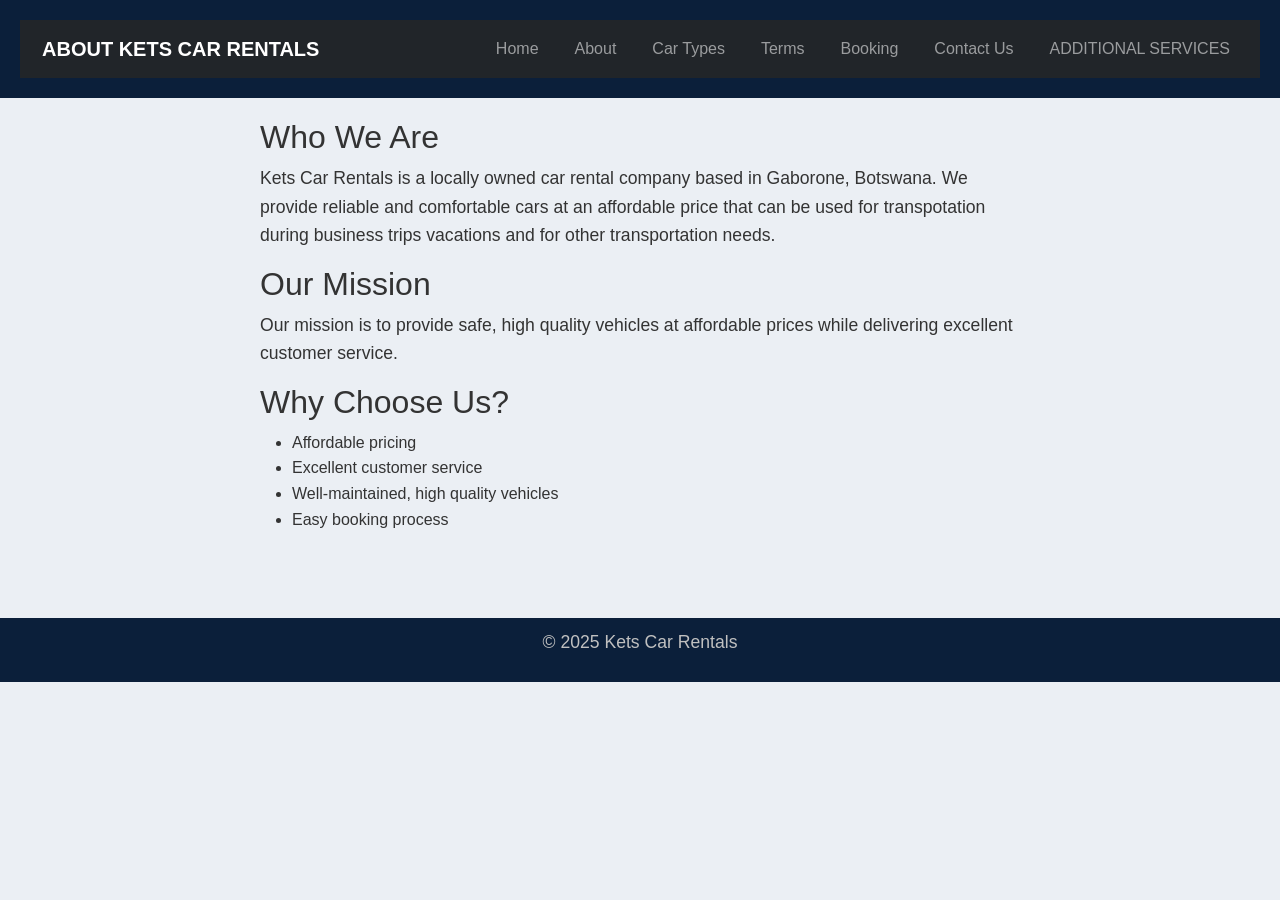
==== about.html @ 59f276b6 "deleted price.html and updated index.html about.html car.html bookings.html additional.html contact." ====
<!DOCTYPE html>
<html lang="en">
    <head>
        <meta charset="UTF-8">
        <meta name="viewport" content="width=device-width, initial-scale=1.0">
        <title>ABOUT KETS CAR RENTALS</title>
        <!-- Bootstrap CSS --> 
        <link href="https://cdn.jsdelivr.net/npm/bootstrap@5.3.0/dist/css/bootstrap.min.css" rel="stylesheet"> 
        <!-- Custom CSS --> 
        <link rel="stylesheet" href="style.css">
        </head>
        <body>
            <header>
                <nav class="navbar navbar-expand-lg navbar-dark bg-dark">
                    <div class="container-fluid">
                         <a class="navbar-brand" href="about.html">ABOUT KETS CAR RENTALS</a>
                         <button class="navbar-toggler" type="button" data-bs-toggle="collapse" data-bs-target="#collapsibleNavbar"> 
                            <span class="navbar-toggler-icon"></span>
                            </button>
                           <div class="collapse navbar-collapse" id="collapsibleNavbar"> 
                             <ul class="navbar-nav ms-auto">  
                                <li class="nav-item">
                                    <a class="nav-link" href="index.html">Home</a>
                                </li>
                                <li class="nav-item">
                                    <a class="nav-link" href="about.html">About</a>
                                </li>
                                <li class="nav-item">
                                    <a class="nav-link" href="car.html">Car Types</a>
                                </li>
                                <li class="nav-item">
                                    <a class="nav-link" href="terms.html">Terms</a>
                                </li>
                                <li class="nav-item">
                                    <a class="nav-link" href="bookings.html">Booking</a>
                                </li>
                                <li class="nav-item">
                                    <a class="nav-link" href="contact.html">Contact Us</a>
                                </li>
                                 <li class="nav-item">
                                        <a class="nav-link" href="additional.html">ADDITIONAL SERVICES</a>
                                    </li>
                                </ul>
                                </div>
                                </div>
                                </nav>
                </header>
                <main>
                    <h2>Who We Are</h2>
                    <p>Kets Car Rentals is a locally owned car rental company based in Gaborone, Botswana.
                        We provide reliable and comfortable cars at an affordable price that can be used for transpotation during
                        business trips vacations and for other transportation needs.
                    </p>
                    <h2>Our Mission</h2>
                    <p> Our mission is to provide safe, high quality vehicles at affordable prices while delivering
                        excellent customer service.
                    </p>
                    <h2>Why Choose Us?</h2>
                    <ul>
                        <li>Affordable pricing</li>
                        <li>Excellent customer service</li>
                        <li>Well-maintained, high quality vehicles</li>
                        <li>Easy booking process</li>
                    </ul>
                </main>
                <footer>
                    <p>&copy; 2025 Kets Car Rentals</p>
                </footer>
                 <!-- Bootstrap JS and dependencies --> 
        <script src="https://cdn.jsdelivr.net/npm/bootstrap@5.3.0/dist/js/bootstrap.bundle.min.js"></script> 
                </body>
                </html>
---- style.css ----
body {
     font-family: Arial,sans-serif;
     color: #333;
     background-color: #ebeff4;
     margin: 0;
     padding: 0;
     line-height: 1.6;
}
header{
    background-color: #0b1f3a;
    color: white;
    padding: 20px;
    text-align: center;
}
header h1{
    margin: 0;
}
nav a{
    color: #c0c0c0;
    text-decoration: none;
    margin: 0 10px;
    font-weight: bold;
    transition: 0.3s;
}
nav a:hover{
    text-decoration: underline;
    color: white;
}
.card,
.car,
.form-container{
    background-color: white;
    padding: 25px;
    margin-bottom: 30px;
    border-radius: 10px;
    box-shadow: 0 4px 12px rgba(0, 0, 0, 0.08);
    transition: 0.3s;
    text-align: center;
}
main{
    padding: 20px;
    max-width: 800px;
    margin: 0 auto;
}
footer{
    clear:both;
    display: block;
    width: 100%;
    background-color: #0b1f3a;
    color: #c0c0c0;
    text-align: center;
    padding: 10px;
    margin-top: 50px;
}

.row{
    margin: 8px -16px;
}
.row > .column{
    padding: 8px;
}

.row:after {
    content: "";
    display: table;
    clear: both;
}
.content{
    background-color: white;
    padding: 10px;
}
button:hover{
    background-color: #0b1f3a;
    color: white;
    padding: 10px 20px;
    border-radius: 6px;
    transition: 0.5s;
}
input,
select,
textarea{
    padding: 10px;
    border-radius: 5px;
    border: 1px solid #ccc;
}
input:focus{
    border-color: #0b1f3a;
}
p{
    font-size: 1.1em;
}
a{
    color: #c0c0c0;
    text-decoration: none;
}
a:hover{
    text-decoration: underline;
}
main a[href^="mailto:"] {
    color: blueviolet;
    font-weight: bold;
}
table {
  border-collapse: collapse;
  width: 100%;
}
th, td{
text-align: center;
padding: 8px;
}
tr:nth-child(even){background-color: #9a7070;}

*{
    box-sizing: border-box;
}
.column {
    float: left;
    width: 33.3%;
    padding: 8px
}
.price{
    list-style-type: none;
    border: 1px solid #302d2d;
    margin: 0;
    padding: 0;
    -webkit-transition: 0.3s;
    transition: 0.3s;
}
.price:hover {
    box-shadow: 0 8px 12px 0 rgba(0, 0, 0, 0.2)
}
.price .header {
    background-color: #0b1f3a;
    color: #c0c0c0;
    font-size: 25px;
}
.price li {
    border-bottom: 1px solid #bcb6b6;
    padding: 20px;
    text-align: center;
}
.price .grey{
    background-color: #bcb6b6;
    font-size: 20px;
}
.button:hover {
    background-color: #0b1f3a;
    border: none;
    color: #ccc;
    padding: 10px 25px;
    text-align: center;
    text-decoration: none;
    font-size: 18px;
    transition: 0.3s;
}
@media only screen and (max-width: 600px) {
    .column {
        width: 100%;
    }
}
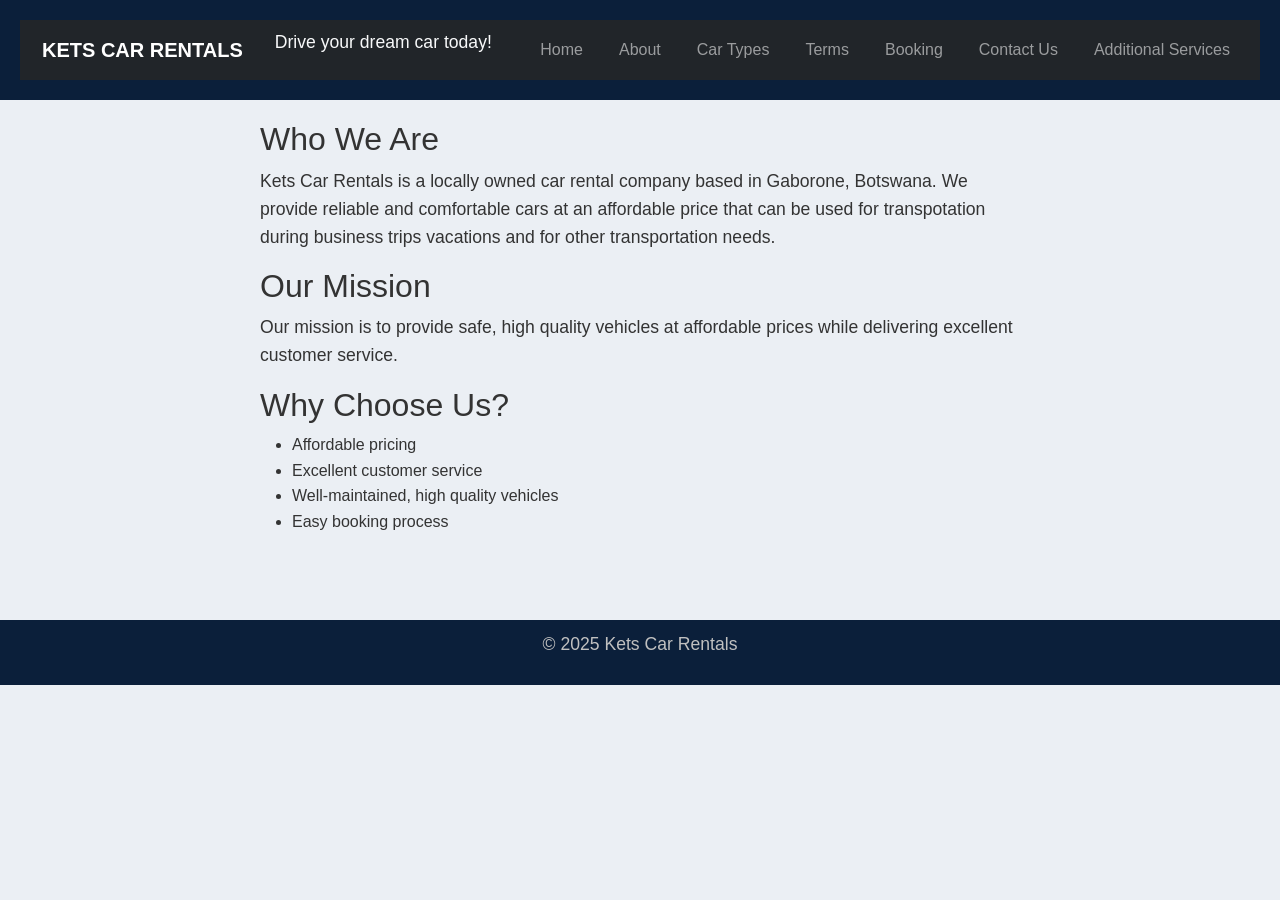
==== commit b1ca5cf2: "updated index.html about.html car.html bookings.html additional.html contact.html terms.html" ====
--- a/about.html
+++ b/about.html
@@ -12,38 +12,54 @@
         <body>
             <header>
                 <nav class="navbar navbar-expand-lg navbar-dark bg-dark">
-                    <div class="container-fluid">
-                         <a class="navbar-brand" href="about.html">ABOUT KETS CAR RENTALS</a>
-                         <button class="navbar-toggler" type="button" data-bs-toggle="collapse" data-bs-target="#collapsibleNavbar"> 
-                            <span class="navbar-toggler-icon"></span>
-                            </button>
-                           <div class="collapse navbar-collapse" id="collapsibleNavbar"> 
-                             <ul class="navbar-nav ms-auto">  
-                                <li class="nav-item">
-                                    <a class="nav-link" href="index.html">Home</a>
-                                </li>
-                                <li class="nav-item">
-                                    <a class="nav-link" href="about.html">About</a>
-                                </li>
-                                <li class="nav-item">
-                                    <a class="nav-link" href="car.html">Car Types</a>
-                                </li>
-                                <li class="nav-item">
-                                    <a class="nav-link" href="terms.html">Terms</a>
-                                </li>
-                                <li class="nav-item">
-                                    <a class="nav-link" href="bookings.html">Booking</a>
-                                </li>
-                                <li class="nav-item">
-                                    <a class="nav-link" href="contact.html">Contact Us</a>
-                                </li>
-                                 <li class="nav-item">
-                                        <a class="nav-link" href="additional.html">ADDITIONAL SERVICES</a>
-                                    </li>
-                                </ul>
-                                </div>
-                                </div>
-                                </nav>
+
+<div class="container-fluid">
+
+<a class="navbar-brand" href="index.html">KETS CAR RENTALS</a>
+
+<p class="text-light ms-3">Drive your dream car today!</p>
+
+<button class="navbar-toggler" type="button" data-bs-toggle="collapse" data-bs-target="#collapsibleNavbar">
+<span class="navbar-toggler-icon"></span>
+</button>
+
+<div class="collapse navbar-collapse" id="collapsibleNavbar">
+
+<ul class="navbar-nav ms-auto">
+
+<li class="nav-item">
+<a class="nav-link" href="index.html">Home</a>
+</li>
+
+<li class="nav-item">
+<a class="nav-link" href="about.html">About</a>
+</li>
+
+<li class="nav-item">
+<a class="nav-link" href="car.html">Car Types</a>
+</li>
+
+<li class="nav-item">
+<a class="nav-link" href="terms.html">Terms</a>
+</li>
+
+<li class="nav-item">
+<a class="nav-link" href="bookings.html">Booking</a>
+</li>
+
+<li class="nav-item">
+<a class="nav-link" href="contact.html">Contact Us</a>
+</li>
+
+<li class="nav-item">
+<a class="nav-link" href="additional.html">Additional Services</a>
+</li>
+
+</ul>
+
+</div>
+</div>
+</nav>
                 </header>
                 <main>
                     <h2>Who We Are</h2>
--- a/style.css
+++ b/style.css
@@ -102,13 +102,15 @@
 }
 table {
   border-collapse: collapse;
-  width: 100%;
+  width: 70%;
+  margin: 20px auto;
 }
-th, td{
+table, th, td{
 text-align: center;
 padding: 8px;
+border: 1px solid #444
 }
-tr:nth-child(even){background-color: #9a7070;}
+tr:nth-child(even){background-color: #a69f9f;}
 
 *{
     box-sizing: border-box;
